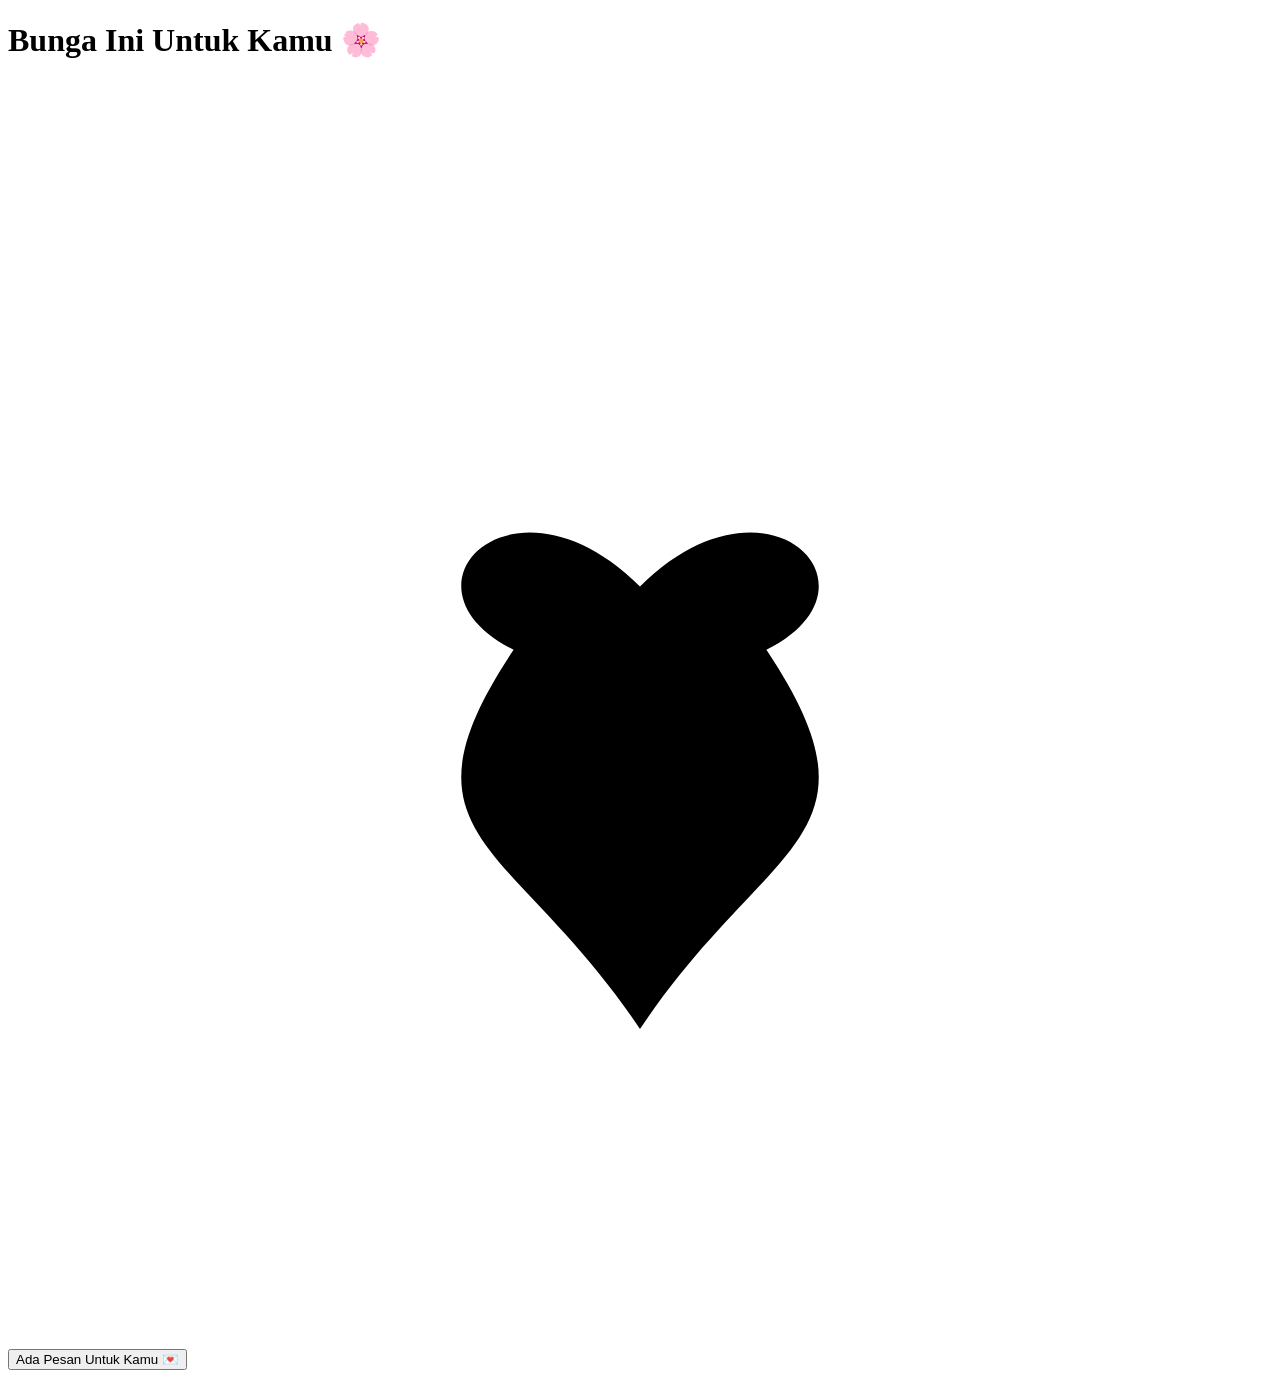
==== bunga.html @ 8c43eab5 "Add files via upload" ====
<!DOCTYPE html>
<html>
<head>
<meta charset="UTF-8">
<title>Bunga Untuk Kamu</title>
<link rel="stylesheet" href="style.css">
</head>

<body class="center">

<h1 class="title">Bunga Ini Untuk Kamu 🌸</h1>

<svg viewBox="0 0 200 200" class="flower">

<path class="line"
d="M100 150 
C80 120,60 120,80 90
C60 80,80 60,100 80
C120 60,140 80,120 90
C140 120,120 120,100 150"/>

<path class="line" d="M100 150 L100 190"/>

</svg>

<br>

<a href="pesan.html">
<button class="btn">Ada Pesan Untuk Kamu 💌</button>
</a>

</body>
</html>
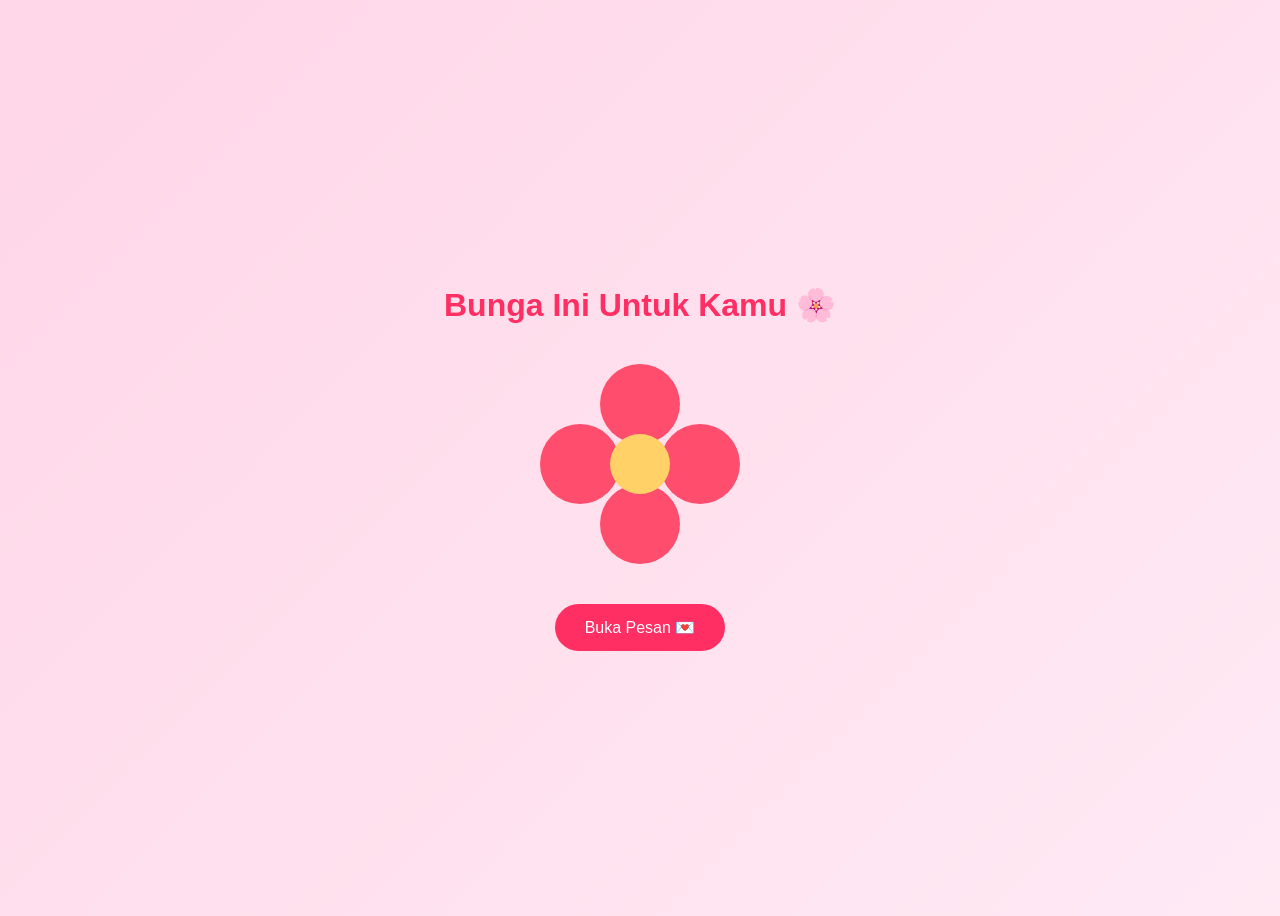
==== commit 32ab8489: "bunga.html" ====
--- a/bunga.html
+++ b/bunga.html
@@ -3,31 +3,120 @@
 <head>
 <meta charset="UTF-8">
 <title>Bunga Untuk Kamu</title>
-<link rel="stylesheet" href="style.css">
+
+<style>
+
+body{
+background:linear-gradient(135deg,#ffd6e7,#ffeaf4);
+display:flex;
+flex-direction:column;
+align-items:center;
+justify-content:center;
+height:100vh;
+font-family:Arial;
+}
+
+h1{
+color:#ff2e63;
+margin-bottom:40px;
+}
+
+/* bunga */
+
+.flower{
+position:relative;
+width:200px;
+height:200px;
+}
+
+.petal{
+position:absolute;
+width:80px;
+height:80px;
+background:#ff4d6d;
+border-radius:50%;
+opacity:0;
+animation:bloom 2s forwards;
+}
+
+.petal:nth-child(1){
+top:0;
+left:60px;
+animation-delay:0.3s;
+}
+
+.petal:nth-child(2){
+left:120px;
+top:60px;
+animation-delay:0.6s;
+}
+
+.petal:nth-child(3){
+top:120px;
+left:60px;
+animation-delay:0.9s;
+}
+
+.petal:nth-child(4){
+left:0;
+top:60px;
+animation-delay:1.2s;
+}
+
+.center{
+position:absolute;
+top:70px;
+left:70px;
+width:60px;
+height:60px;
+background:#ffd166;
+border-radius:50%;
+opacity:0;
+animation:bloom 2s forwards 1.5s;
+}
+
+@keyframes bloom{
+from{
+transform:scale(0);
+opacity:0;
+}
+
+to{
+transform:scale(1);
+opacity:1;
+}
+}
+
+button{
+margin-top:40px;
+padding:14px 30px;
+border:none;
+border-radius:25px;
+background:#ff2e63;
+color:white;
+font-size:16px;
+cursor:pointer;
+}
+
+</style>
+
 </head>
 
-<body class="center">
+<body>
 
-<h1 class="title">Bunga Ini Untuk Kamu 🌸</h1>
+<h1>Bunga Ini Untuk Kamu 🌸</h1>
 
-<svg viewBox="0 0 200 200" class="flower">
-
-<path class="line"
-d="M100 150 
-C80 120,60 120,80 90
-C60 80,80 60,100 80
-C120 60,140 80,120 90
-C140 120,120 120,100 150"/>
-
-<path class="line" d="M100 150 L100 190"/>
-
-</svg>
-
-<br>
+<div class="flower">
+<div class="petal"></div>
+<div class="petal"></div>
+<div class="petal"></div>
+<div class="petal"></div>
+<div class="center"></div>
+</div>
 
 <a href="pesan.html">
-<button class="btn">Ada Pesan Untuk Kamu 💌</button>
+<button>Buka Pesan 💌</button>
 </a>
 
 </body>
-</html>+</html>
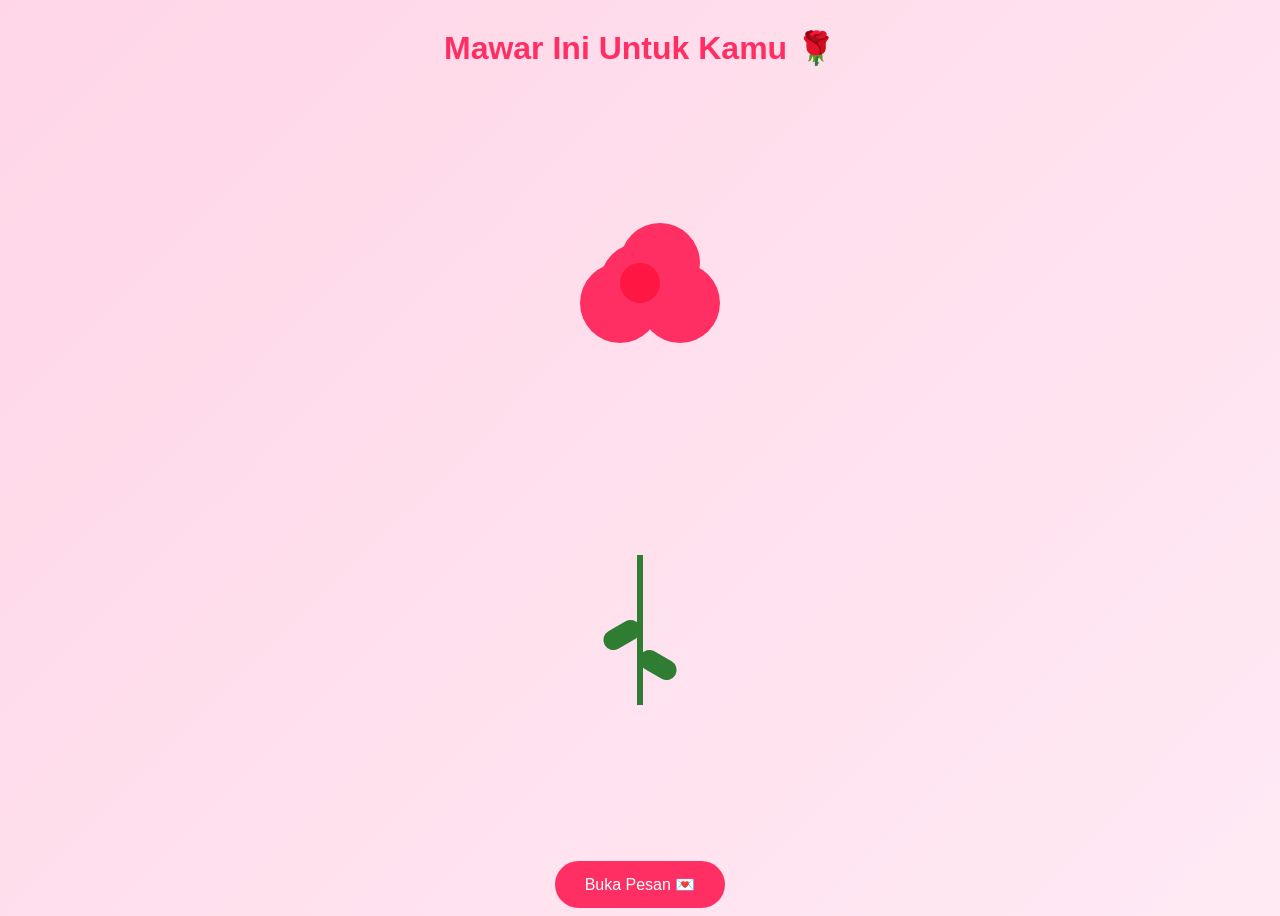
==== commit 5b60294e: "Update bunga.html" ====
--- a/bunga.html
+++ b/bunga.html
@@ -2,7 +2,7 @@
 <html>
 <head>
 <meta charset="UTF-8">
-<title>Bunga Untuk Kamu</title>
+<title>Mawar Untuk Kamu</title>
 
 <style>
 
@@ -14,73 +14,106 @@
 justify-content:center;
 height:100vh;
 font-family:Arial;
+overflow:hidden;
 }
 
 h1{
 color:#ff2e63;
-margin-bottom:40px;
+margin-bottom:50px;
+}
+
+/* batang */
+
+.stem{
+width:6px;
+height:150px;
+background:#2e7d32;
+position:relative;
+margin:auto;
+}
+
+/* daun */
+
+.leaf{
+width:40px;
+height:20px;
+background:#2e7d32;
+position:absolute;
+border-radius:20px;
+}
+
+.leaf.left{
+left:-35px;
+top:70px;
+transform:rotate(-30deg);
+}
+
+.leaf.right{
+right:-35px;
+top:100px;
+transform:rotate(30deg);
 }
 
 /* bunga */
 
-.flower{
+.rose{
 position:relative;
-width:200px;
-height:200px;
+width:120px;
+height:120px;
+margin:auto;
+animation:bloom 3s ease forwards;
 }
 
 .petal{
 position:absolute;
 width:80px;
 height:80px;
-background:#ff4d6d;
+background:#ff2e63;
 border-radius:50%;
 opacity:0;
-animation:bloom 2s forwards;
 }
 
-.petal:nth-child(1){
-top:0;
-left:60px;
-animation-delay:0.3s;
+.p1{
+top:20px;
+left:20px;
+animation:petal 1s forwards 0.5s;
 }
 
-.petal:nth-child(2){
-left:120px;
-top:60px;
-animation-delay:0.6s;
+.p2{
+top:0;
+left:40px;
+animation:petal 1s forwards 1s;
 }
 
-.petal:nth-child(3){
-top:120px;
-left:60px;
-animation-delay:0.9s;
+.p3{
+top:40px;
+left:0;
+animation:petal 1s forwards 1.5s;
 }
 
-.petal:nth-child(4){
-left:0;
-top:60px;
-animation-delay:1.2s;
+.p4{
+top:40px;
+left:60px;
+animation:petal 1s forwards 2s;
 }
 
 .center{
 position:absolute;
-top:70px;
-left:70px;
-width:60px;
-height:60px;
-background:#ffd166;
+top:40px;
+left:40px;
+width:40px;
+height:40px;
+background:#ff1744;
 border-radius:50%;
 opacity:0;
-animation:bloom 2s forwards 1.5s;
+animation:petal 1s forwards 2.5s;
 }
 
-@keyframes bloom{
+@keyframes petal{
 from{
 transform:scale(0);
 opacity:0;
 }
-
 to{
 transform:scale(1);
 opacity:1;
@@ -88,7 +121,7 @@
 }
 
 button{
-margin-top:40px;
+margin-top:50px;
 padding:14px 30px;
 border:none;
 border-radius:25px;
@@ -98,20 +131,29 @@
 cursor:pointer;
 }
 
+button:hover{
+background:#ff004c;
+}
+
 </style>
 
 </head>
 
 <body>
 
-<h1>Bunga Ini Untuk Kamu 🌸</h1>
+<h1>Mawar Ini Untuk Kamu 🌹</h1>
 
-<div class="flower">
-<div class="petal"></div>
-<div class="petal"></div>
-<div class="petal"></div>
-<div class="petal"></div>
+<div class="rose">
+<div class="petal p1"></div>
+<div class="petal p2"></div>
+<div class="petal p3"></div>
+<div class="petal p4"></div>
 <div class="center"></div>
+</div>
+
+<div class="stem">
+<div class="leaf left"></div>
+<div class="leaf right"></div>
 </div>
 
 <a href="pesan.html">
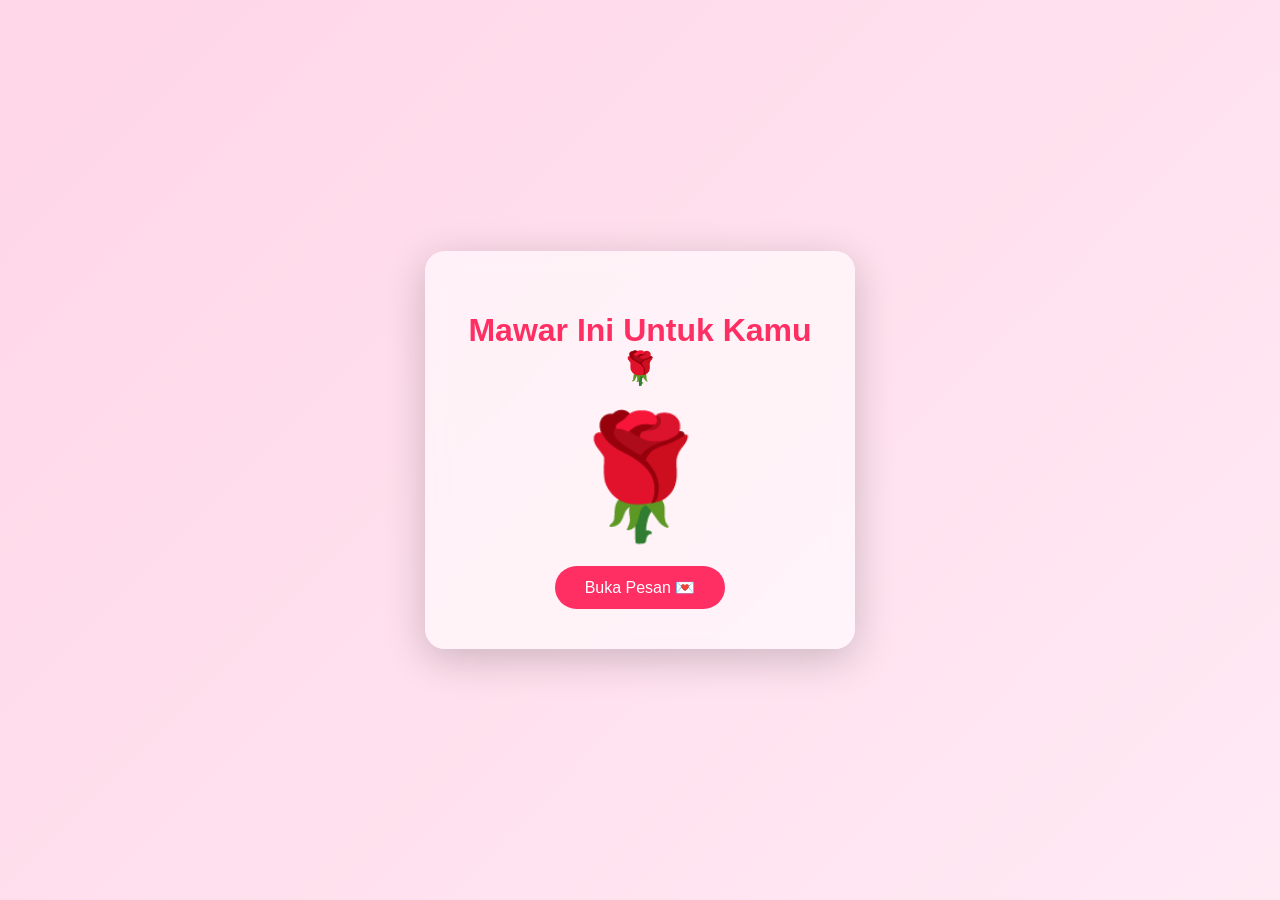
==== commit 50549495: "Update bunga.html" ====
--- a/bunga.html
+++ b/bunga.html
@@ -3,162 +3,24 @@
 <head>
 <meta charset="UTF-8">
 <title>Mawar Untuk Kamu</title>
-
-<style>
-
-body{
-background:linear-gradient(135deg,#ffd6e7,#ffeaf4);
-display:flex;
-flex-direction:column;
-align-items:center;
-justify-content:center;
-height:100vh;
-font-family:Arial;
-overflow:hidden;
-}
-
-h1{
-color:#ff2e63;
-margin-bottom:50px;
-}
-
-/* batang */
-
-.stem{
-width:6px;
-height:150px;
-background:#2e7d32;
-position:relative;
-margin:auto;
-}
-
-/* daun */
-
-.leaf{
-width:40px;
-height:20px;
-background:#2e7d32;
-position:absolute;
-border-radius:20px;
-}
-
-.leaf.left{
-left:-35px;
-top:70px;
-transform:rotate(-30deg);
-}
-
-.leaf.right{
-right:-35px;
-top:100px;
-transform:rotate(30deg);
-}
-
-/* bunga */
-
-.rose{
-position:relative;
-width:120px;
-height:120px;
-margin:auto;
-animation:bloom 3s ease forwards;
-}
-
-.petal{
-position:absolute;
-width:80px;
-height:80px;
-background:#ff2e63;
-border-radius:50%;
-opacity:0;
-}
-
-.p1{
-top:20px;
-left:20px;
-animation:petal 1s forwards 0.5s;
-}
-
-.p2{
-top:0;
-left:40px;
-animation:petal 1s forwards 1s;
-}
-
-.p3{
-top:40px;
-left:0;
-animation:petal 1s forwards 1.5s;
-}
-
-.p4{
-top:40px;
-left:60px;
-animation:petal 1s forwards 2s;
-}
-
-.center{
-position:absolute;
-top:40px;
-left:40px;
-width:40px;
-height:40px;
-background:#ff1744;
-border-radius:50%;
-opacity:0;
-animation:petal 1s forwards 2.5s;
-}
-
-@keyframes petal{
-from{
-transform:scale(0);
-opacity:0;
-}
-to{
-transform:scale(1);
-opacity:1;
-}
-}
-
-button{
-margin-top:50px;
-padding:14px 30px;
-border:none;
-border-radius:25px;
-background:#ff2e63;
-color:white;
-font-size:16px;
-cursor:pointer;
-}
-
-button:hover{
-background:#ff004c;
-}
-
-</style>
-
+<link rel="stylesheet" href="style.css">
 </head>
 
 <body>
 
+<div class="card">
+
 <h1>Mawar Ini Untuk Kamu 🌹</h1>
 
-<div class="rose">
-<div class="petal p1"></div>
-<div class="petal p2"></div>
-<div class="petal p3"></div>
-<div class="petal p4"></div>
-<div class="center"></div>
-</div>
+<div class="rose">🌹</div>
 
-<div class="stem">
-<div class="leaf left"></div>
-<div class="leaf right"></div>
-</div>
+<br>
 
 <a href="pesan.html">
 <button>Buka Pesan 💌</button>
 </a>
 
+</div>
+
 </body>
 </html>
--- a/style.css
+++ b/style.css
@@ -0,0 +1,74 @@
+body{
+margin:0;
+font-family:'Segoe UI',sans-serif;
+background:linear-gradient(135deg,#ffd6e7,#ffeaf4);
+height:100vh;
+display:flex;
+justify-content:center;
+align-items:center;
+}
+
+/* card aesthetic */
+
+.card{
+background:rgba(255,255,255,0.6);
+backdrop-filter:blur(10px);
+padding:40px;
+border-radius:20px;
+box-shadow:0 10px 40px rgba(0,0,0,0.2);
+text-align:center;
+width:350px;
+}
+
+/* judul */
+
+h1{
+color:#ff2e63;
+margin-bottom:20px;
+}
+
+/* gambar spotify */
+
+.spotify{
+width:250px;
+margin:20px 0;
+border-radius:10px;
+}
+
+/* tombol */
+
+button{
+padding:12px 30px;
+border:none;
+border-radius:30px;
+background:#ff2e63;
+color:white;
+font-size:16px;
+cursor:pointer;
+transition:0.3s;
+}
+
+button:hover{
+transform:scale(1.1);
+background:#ff004c;
+}
+
+/* mawar */
+
+.rose{
+font-size:120px;
+animation: bloom 2s ease-in-out infinite alternate;
+}
+
+@keyframes bloom{
+from{transform:scale(0.9);}
+to{transform:scale(1.1);}
+}
+
+/* pesan */
+
+.message{
+font-size:18px;
+line-height:1.6;
+color:#444;
+}
